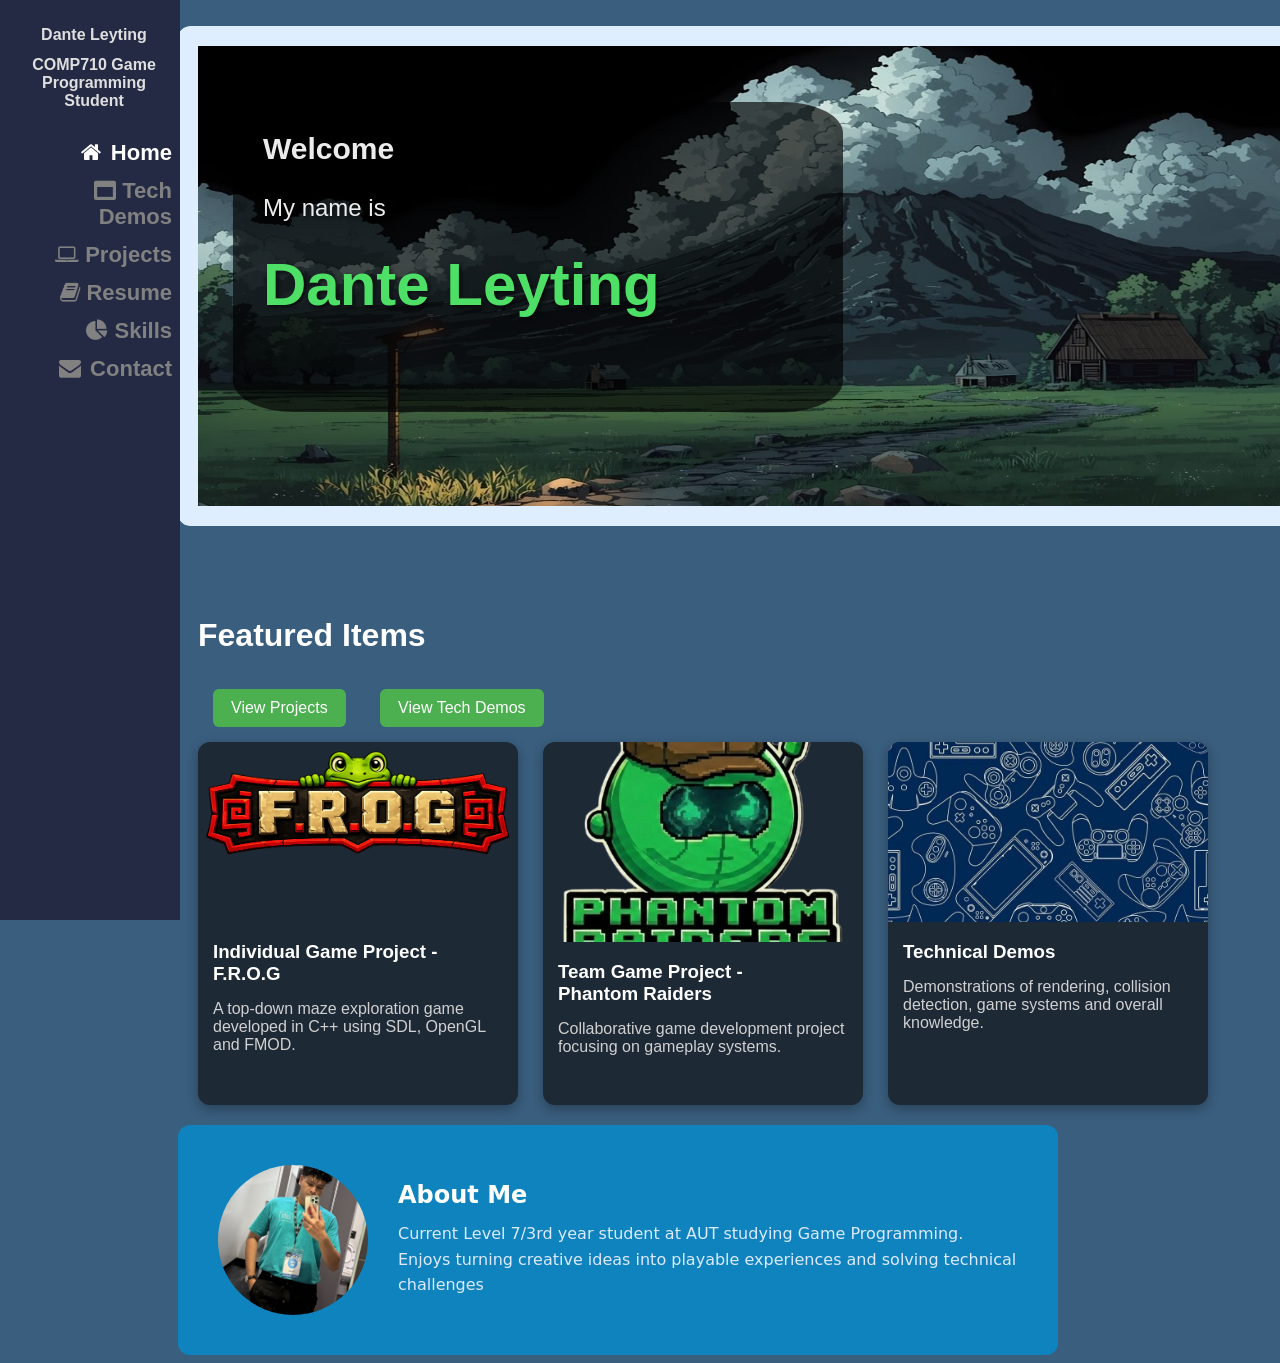
==== index.html @ 7c7b9c2b "trying to get it to work on github" ====
<!-- Side navigation -->


<!DOCTYPE html>
<html>
<head>
  <link rel="stylesheet" href="https://cdnjs.cloudflare.com/ajax/libs/font-awesome/4.7.0/css/font-awesome.min.css">
    <link rel="stylesheet" href="styles.css">
    <title>Portfolio Homepage</title>
</head>
<body style="background-color: rgb(58, 94, 126);">
  
    <div class="sidenav">
      <b>Dante Leyting</b>
      <b>COMP710 Game Programming Student</b><br>
  <a href="index.html" style="color: #ffffff;"><i class="fa fa-fw fa-home"></i> Home</a>
  <a href="#"><i class="fa fa-window-maximize"></i> Tech Demos</a>
  <a href="projects.html"><i class="fa fa-laptop"></i> Projects</a>
  <a href="resume.html"><i class="fa fa-book"></i> Resume</a>
  <a href="#"><i class="fa fa-pie-chart"></i> Skills</a>
  <a href="#"><i class="fa fa-fw fa-envelope"></i> Contact</a>
</div>
<div class="main">
      <br>
      <div class="image-container">
        <img src="img_background.jpg" alt="background" style="width:1200px;height:500px;">
        <div class="overlay-text">
          <br><br><br><br>
            <div class="welcome">
              <a>Welcome</a><br><br>
              <b>My name is </b><br><br>
              <c>Dante Leyting</c>
            </div>
          </div>
        </div>
        <div class="featured-projects">
    <h2>Featured Items</h2>
    <a href="projects.html" class="project-btn">View Projects</a>
    <a href="projects.html" class="project-btn">View Tech Demos</a>
    <div class="project-grid">

        <div class="project-card">
            <img src="frog_logo.png" alt="F.R.O.G">
            <h3>Individual Game Project - F.R.O.G</h3>
            <p>
                A top-down maze exploration game developed in C++ using SDL, OpenGL and FMOD.
            </p>
            
        </div>

        <div class="project-card">
            <img src="phantom_raiders_logo.png" alt="Team Game" style="height: 200px;">
            <h3>Team Game Project -<br>Phantom Raiders</h3>
            <p>
                Collaborative game development project focusing on gameplay systems.
            </p>
        </div>

        <div class="project-card">
            <img src="tech_demos.jpg" alt="Tech Demo">
            <h3>Technical Demos</h3>
            <p>
                Demonstrations of rendering, collision detection, game systems and overall knowledge.
            </p>
        </div>

    </div>
</div>
        <div class="about-card">
      <!-- Left Column: The Image -->
      <img src="image0.jpg" class="profile-img" alt="Profile Picture">
      
      <!-- Right Column: The Content -->
      <div class="profile-content">
        <h2>About Me</h2>
        <p>Current Level 7/3rd year student at AUT studying Game Programming.<br>Enjoys turning creative ideas into playable experiences and solving technical challenges</p>
      </div>
    </div>
        
    </div>
</body>
</html>
---- styles.css ----
/* The sidebar menu */
.sidenav {
  height: 100%; /* Full-height: remove this if you want "auto" height */
  width: 180px; /* Set the width of the sidebar */
  position: fixed; /* Fixed Sidebar (stay in place on scroll) */
  z-index: 1; /* Stay on top */
  top: 0; /* Stay at the top */
  left: 0;
  background-color: #242a44; /* Black */
  overflow-x: hidden; /* Disable horizontal scroll */
  padding-top: 20px;
}

/* The navigation menu links */
.sidenav a {
  font-weight: bold;
  text-align: right;
  font-family: 'Segoe UI', Tahoma, Geneva, Verdana, sans-serif;
  padding: 6px 8px 6px 16px;
  text-decoration: none;
  font-size: 22px;
  color: #818181;
  display: block;

}
.sidenav b {
  text-align: center;
  font-family: 'Segoe UI', Tahoma, Geneva, Verdana, sans-serif;
  padding: 6px 8px 6px 16px;
  text-decoration: none;
  font-size: 16px;
  color: #dfdfdf;
  display: block;
}

/* When you mouse over the navigation links, change their color */
.sidenav a:hover {
  color: #ffffff;
}

/* Style page content */
.main {
  font-family: 'Segoe UI', Tahoma, Geneva, Verdana, sans-serif;
  margin-left: 160px; /* Same as the width of the sidebar */
  padding: 0px 10px;
}

/* On smaller screens, where height is less than 450px, change the style of the sidebar (less padding and a smaller font size) */
@media screen and (max-height: 450px) {
  .sidenav {padding-top: 15px;}
  .sidenav a {font-size: 18px;}
}
.welcome {
  
  padding: 30px;
  height: 250px;
  width: 550px;
  background-color: rgba(0, 0, 0, 0.65); 
  border-radius: 10%;
}
.welcome a{
  font-family: 'Segoe UI', Tahoma, Geneva, Verdana, sans-serif;
  font-size: 30px;
  color:rgb(236, 236, 236);
  font-weight: bolder;
}
.welcome b {
  font-family: 'Segoe UI', Tahoma, Geneva, Verdana, sans-serif;
  font-size: 24px;
  color: rgb(236, 236, 236);
  font-weight: normal;
}

.welcome c {
  font-family: 'Segoe UI', Tahoma, Geneva, Verdana, sans-serif;
  font-size: 60px;
  color: rgb(78, 224, 102);
  font-weight: bolder;
}
 /* The container sets the boundaries for absolute positioning */
.image-container {
  position: relative;
  display: inline-block; /* Keeps container tightly fitted to the image size */
  border-radius: 12px;       /* Match the rounding amount */
  overflow: hidden;
}

/* Make sure the image behaves responsively */
.image-container img {
  display: block;
  width: 100%;
  height: auto;
  border: 20px solid #dfeeff; /* Blue border example */
  border-radius: 12px;       /* Match the container rounding */
  box-sizing: border-box;
}

/* The overlay text is placed directly over the image container */
.overlay-text {
  position: absolute;
  top: 35%;          /* Moves down to the vertical middle */
  left: 30%;         /* Moves right to the horizontal middle */
  transform: translate(-50%, -50%); /* Perfectly centers the text element */
  
  /* Styling to make the text readable */
  color: white;
  font-family: sans-serif;
  font-size: 24px;
  font-weight: bold;
  text-shadow: 2px 2px 4px rgba(0, 0, 0, 0.7); /* Adds contrast against busy images */
  text-align: left;
  white-space: nowrap;
}

.about-card {
  display: flex;             /* Activates side-by-side layout */
  align-items: center;       /* Centers layout vertically */
  gap: 30px;                 /* Spacing between image and text */
  background-color: #0f83bd; /* Dark background matching the image */
  padding: 40px;
  border-radius: 12px;
  font-family: system-ui, sans-serif;
  max-width: 800px;
}

/* Circular Profile Image */
.profile-img {
  width: 150px;
  height: 150px;
  border-radius: 50%;        /* Makes it a perfect circle */
  object-fit: cover;         /* Prevents image stretching */
  flex-shrink: 0;            /* Prevents image from squishing */
}

/* Text Wrapper */
.profile-content {
  display: flex;
  flex-direction: column;    /* Stacks text items vertically */
  gap: 12px;                 /* Spacing between title, paragraph, and link */
}

/* Heading */
.profile-content h2 {
  color: #ffffff;
  margin: 0;
  font-size: 24px;
  font-weight: 600;
}

/* Paragraph Body */
.profile-content p {
  color: #ddeaff;            /* Clean gray color for readability */
  margin: 0;
  font-size: 16px;
  line-height: 1.6;
}
.featured-projects
{
    margin-top: 40px;
    padding: 20px;
}

.featured-projects h2
{
    color: white;
    font-size: 32px;
    margin-bottom: 20px;
}

.project-grid
{
    display: flex;
    gap: 25px;
    flex-wrap: wrap;
}

.project-card
{
    width: 320px;
    background-color: #1e2936;
    border-radius: 12px;
    overflow: hidden;
    box-shadow: 0 4px 12px rgba(0,0,0,0.3);
    transition: 0.3s;
}

.project-card:hover
{
    transform: translateY(-5px);
}

.project-card img
{
    width: 100%;
    height: 180px;
    object-fit: cover;
}

.project-card h3
{
    color: white;
    margin: 15px;
}

.project-card p
{
    color: #d0d0d0;
    margin: 15px;
    min-height: 70px;
}

.project-btn
{
    display: inline-block;
    margin: 15px;
    padding: 10px 18px;
    background-color: #4CAF50;
    color: white;
    text-decoration: none;
    border-radius: 6px;
}

.project-btn:hover
{
  font-weight: bold;
    background-color: #20a327;
}

.portfolio-project-container
{
    background-color: #233649;
    border-radius: 15px;
    padding: 30px;
    margin: 20px;
    box-shadow: 0 5px 15px rgba(0,0,0,0.3);
}

.portfolio-project-title
{
    color: white;
    font-size: 48px;
    margin-bottom: 25px;
}

.portfolio-project-header
{
    display: flex;
    gap: 30px;
    align-items: flex-start;
    margin-bottom: 30px;
}

.portfolio-project-image
{
    width: 500px;
    border-radius: 10px;
}

.portfolio-project-summary
{
    flex: 1;
}

.portfolio-project-summary h2,
.portfolio-project-section h2
{
    color: white;
}

.portfolio-project-summary p,
.portfolio-project-section p,
.portfolio-project-section li
{
    color: #e0e0e0;
    line-height: 1.7;
}

.portfolio-project-section
{
    margin-top: 30px;
    padding-top: 20px;
    border-top: 1px solid rgba(255,255,255,0.15);
}

.portfolio-project-section h3
{
    color: white;
}

.portfolio-tech-tags
{
    margin-top: 20px;
}

.portfolio-tech-tags span
{
    display: inline-block;
    background-color: #182633;
    color: #4CAF50;
    padding: 8px 15px;
    border-radius: 20px;
    margin-right: 10px;
    margin-bottom: 10px;
}
.portfolio-project-page {
    background-color: #233649;
    border-radius: 15px;
    padding: 30px;
    margin: 20px;
    box-shadow: 0 5px 15px rgba(0,0,0,0.3);
}

.portfolio-project-grid {
    display: grid;
    grid-template-columns: repeat(2, 1fr);
    gap: 20px;
}

.portfolio-project-box {
    background-color: #1a2a3a;
    border-radius: 10px;
    padding: 20px;
    box-shadow: 0 3px 8px rgba(0,0,0,0.2);
}

.portfolio-project-box h2 {
    color: white;
    border-bottom: 2px solid #4CAF50;
    padding-bottom: 8px;
    margin-bottom: 15px;
}

.portfolio-project-box h3 {
    color: white;
}

.portfolio-project-box p,
.portfolio-project-box li {
    color: #e0e0e0;
    line-height: 1.7;
}

.portfolio-project-box a {
    color: #4CAF50;
    text-decoration: none;
}

.portfolio-project-box a:hover {
    text-decoration: underline;
}
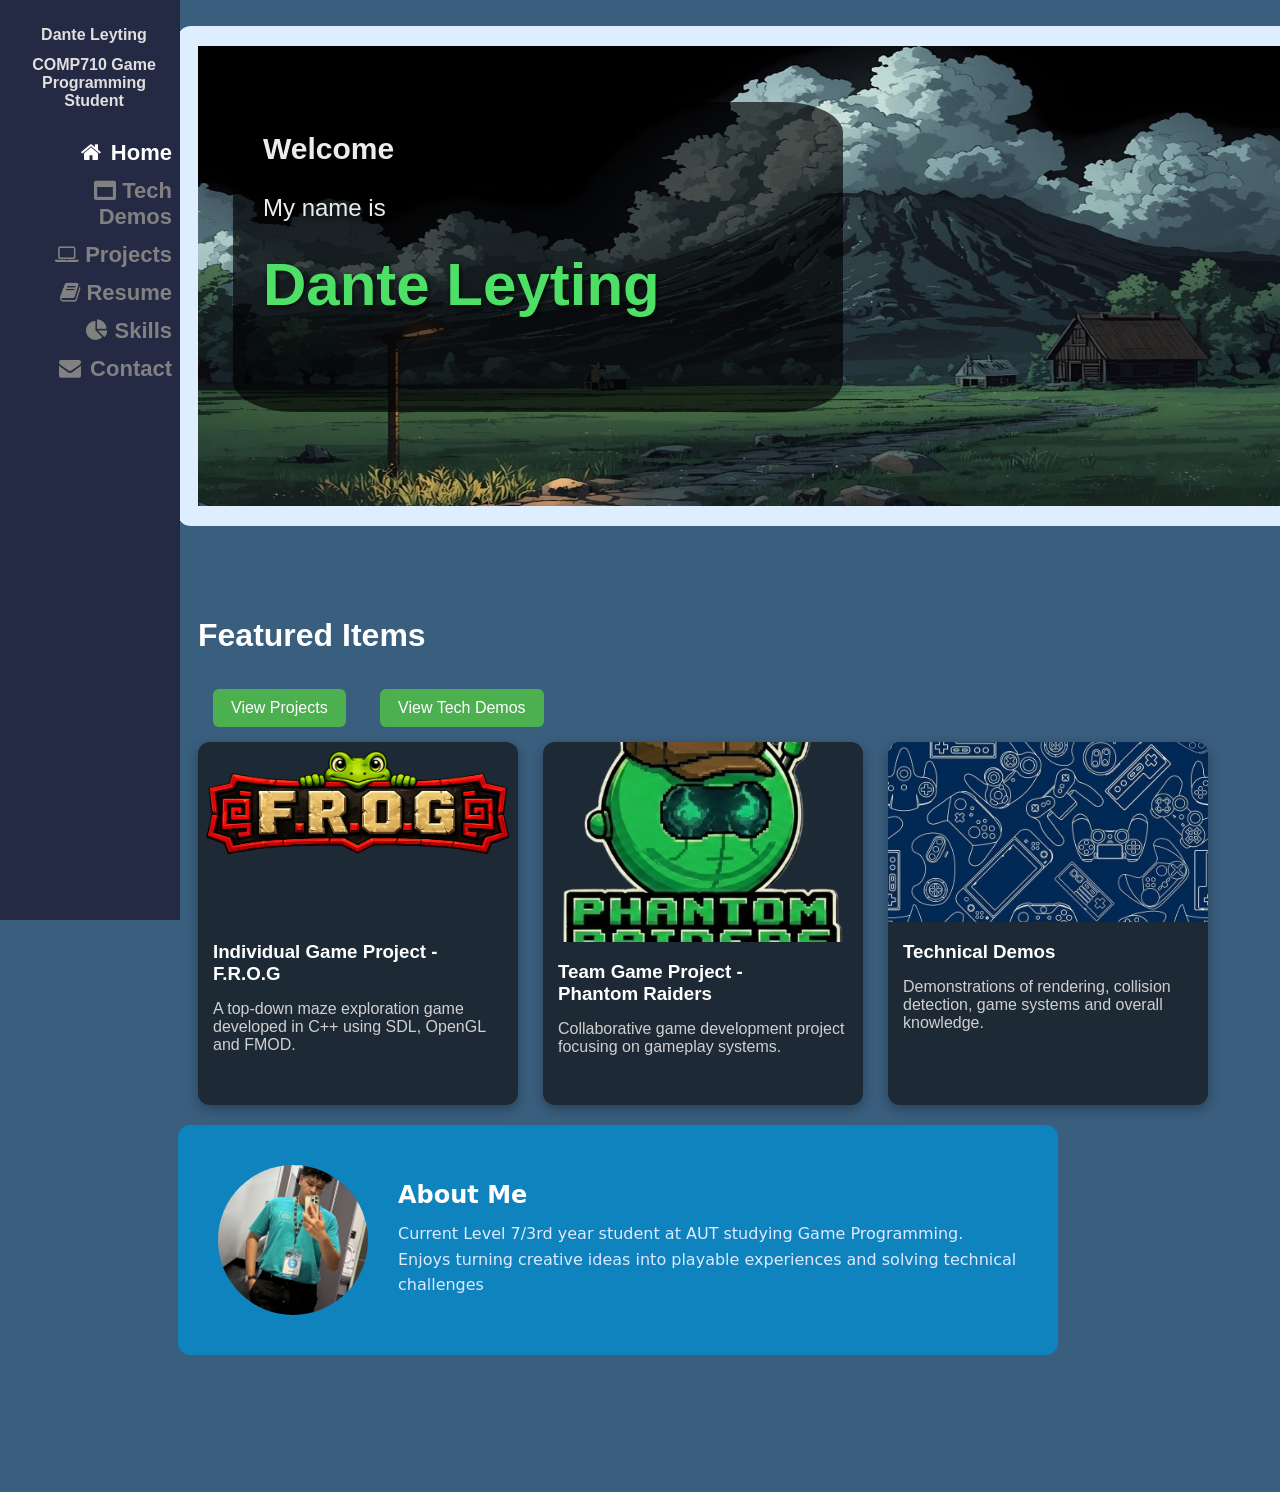
==== commit 07e11339: "retry" ====
--- a/index.html
+++ b/index.html
@@ -1,82 +1,11 @@
-<!-- Side navigation -->
-
-
 <!DOCTYPE html>
 <html>
-<head>
-  <link rel="stylesheet" href="https://cdnjs.cloudflare.com/ajax/libs/font-awesome/4.7.0/css/font-awesome.min.css">
-    <link rel="stylesheet" href="styles.css">
-    <title>Portfolio Homepage</title>
-</head>
-<body style="background-color: rgb(58, 94, 126);">
-  
-    <div class="sidenav">
-      <b>Dante Leyting</b>
-      <b>COMP710 Game Programming Student</b><br>
-  <a href="index.html" style="color: #ffffff;"><i class="fa fa-fw fa-home"></i> Home</a>
-  <a href="#"><i class="fa fa-window-maximize"></i> Tech Demos</a>
-  <a href="projects.html"><i class="fa fa-laptop"></i> Projects</a>
-  <a href="resume.html"><i class="fa fa-book"></i> Resume</a>
-  <a href="#"><i class="fa fa-pie-chart"></i> Skills</a>
-  <a href="#"><i class="fa fa-fw fa-envelope"></i> Contact</a>
-</div>
-<div class="main">
-      <br>
-      <div class="image-container">
-        <img src="img_background.jpg" alt="background" style="width:1200px;height:500px;">
-        <div class="overlay-text">
-          <br><br><br><br>
-            <div class="welcome">
-              <a>Welcome</a><br><br>
-              <b>My name is </b><br><br>
-              <c>Dante Leyting</c>
-            </div>
-          </div>
-        </div>
-        <div class="featured-projects">
-    <h2>Featured Items</h2>
-    <a href="projects.html" class="project-btn">View Projects</a>
-    <a href="projects.html" class="project-btn">View Tech Demos</a>
-    <div class="project-grid">
-
-        <div class="project-card">
-            <img src="frog_logo.png" alt="F.R.O.G">
-            <h3>Individual Game Project - F.R.O.G</h3>
-            <p>
-                A top-down maze exploration game developed in C++ using SDL, OpenGL and FMOD.
-            </p>
-            
-        </div>
-
-        <div class="project-card">
-            <img src="phantom_raiders_logo.png" alt="Team Game" style="height: 200px;">
-            <h3>Team Game Project -<br>Phantom Raiders</h3>
-            <p>
-                Collaborative game development project focusing on gameplay systems.
-            </p>
-        </div>
-
-        <div class="project-card">
-            <img src="tech_demos.jpg" alt="Tech Demo">
-            <h3>Technical Demos</h3>
-            <p>
-                Demonstrations of rendering, collision detection, game systems and overall knowledge.
-            </p>
-        </div>
-
-    </div>
-</div>
-        <div class="about-card">
-      <!-- Left Column: The Image -->
-      <img src="image0.jpg" class="profile-img" alt="Profile Picture">
-      
-      <!-- Right Column: The Content -->
-      <div class="profile-content">
-        <h2>About Me</h2>
-        <p>Current Level 7/3rd year student at AUT studying Game Programming.<br>Enjoys turning creative ideas into playable experiences and solving technical challenges</p>
-      </div>
-    </div>
-        
-    </div>
-</body>
-</html>
+  <head>
+    <!-- Instantly redirects the browser to home.html -->
+    <meta http-equiv="refresh" content="0; url=home.html" />
+    <title>Redirecting...</title>
+  </head>
+  <body>
+    <p>If you are not redirected automatically, follow this <a href="home.html">link to Home</a>.</p>
+  </body>
+</html>
